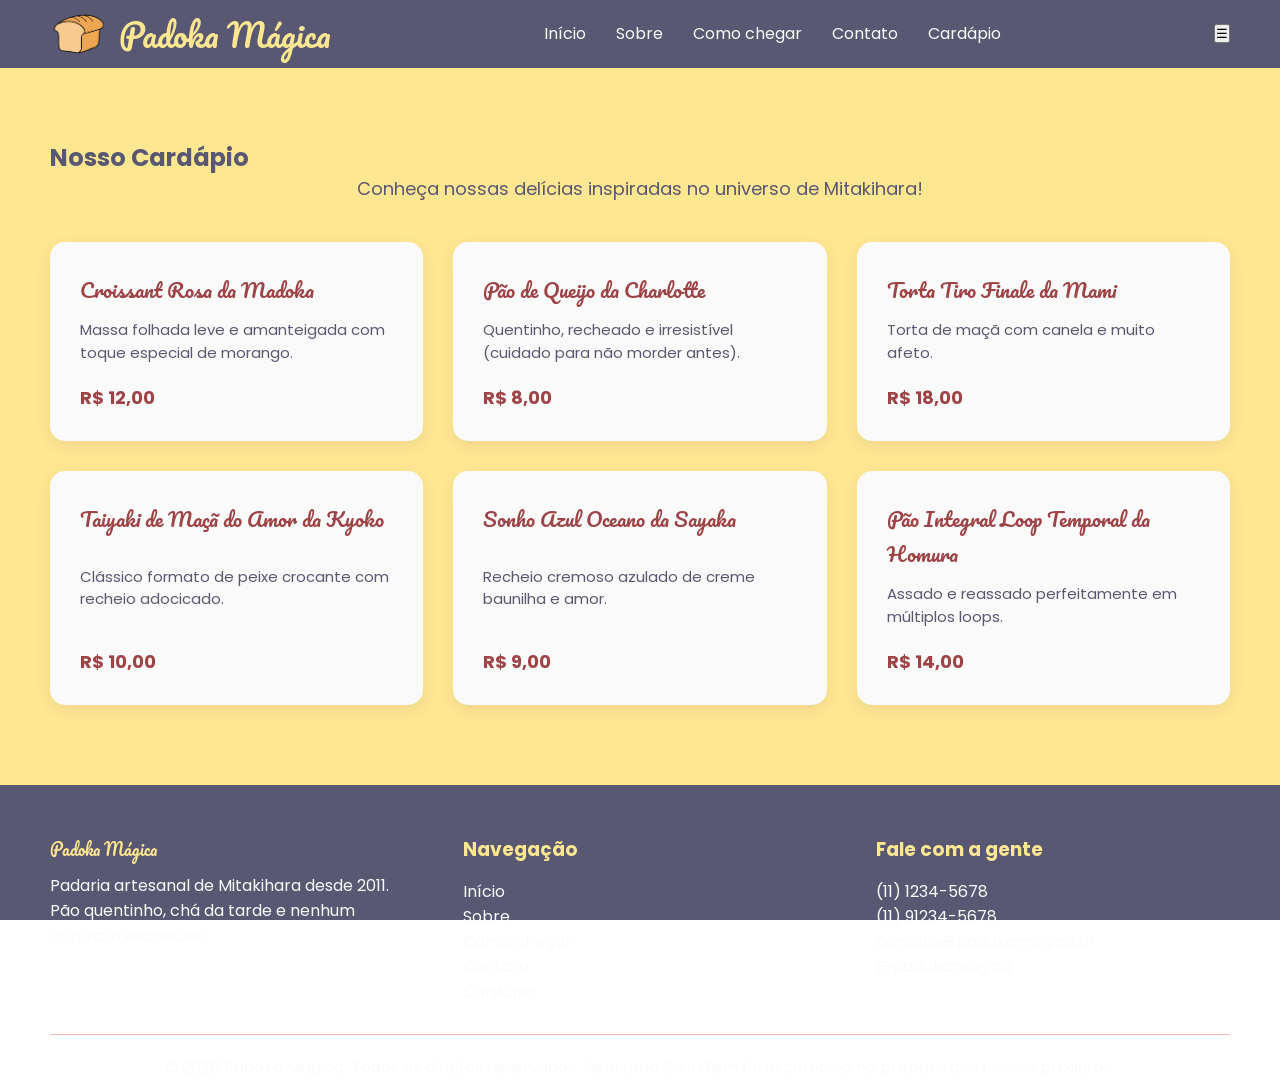
==== cardapio.html @ d314539a "site quase finalizado falta os extras" ====
<!doctype html>
<html lang="pt-BR">
<head>
<meta charset="UTF-8" />
<meta name="viewport" content="width=device-width, initial-scale=1.0" />
<title>Cardápio - Padoka Mágica</title>
<link rel="stylesheet" href="./css/cardapio.css" />
<link
rel="shortcut icon"
href="assets/img/LogoImage.png"
type="image/png" />
</head>
<body>
<header id="header" class="header">
<a href="./index.html#hero" class="logoContainer">
<img src="./assets/img/LogoImage.png" alt="Logo da Padoka Mágica" />
<h1>Padoka Mágica</h1>
</a>
<nav class="navigation" id="navigation">
<a href="./index.html#hero">Início</a>
<a href="./index.html#historia">Sobre</a>
<a href="./index.html#comoChegar">Como chegar</a>
<a href="./index.html#contato">Contato</a>
<a href="./cardapio.html">Cardápio</a>
</nav>
<button class="menuToggle" id="menuToggle" aria-label="Abrir menu">☰</button>
</header>

<main id="content" class="content">
<section class="cardapioSecao">
<h2 class="tituloSecao">Nosso Cardápio</h2>
<p class="cardapioTexto">Conheça nossas delícias inspiradas no universo de Mitakihara!</p>

<div class="cardapioGrid">
<div class="cardProduto">
<h3>Croissant Rosa da Madoka</h3>
<p>Massa folhada leve e amanteigada com toque especial de morango.</p>
<span class="preco">R$ 12,00</span>
</div>
<div class="cardProduto">
<h3>Pão de Queijo da Charlotte</h3>
<p>Quentinho, recheado e irresistível (cuidado para não morder antes).</p>
<span class="preco">R$ 8,00</span>
</div>
<div class="cardProduto">
<h3>Torta Tiro Finale da Mami</h3>
<p>Torta de maçã com canela e muito afeto.</p>
<span class="preco">R$ 18,00</span>
</div>
<div class="cardProduto">
<h3>Taiyaki de Maçã do Amor da Kyoko</h3>
<p>Clássico formato de peixe crocante com recheio adocicado.</p>
<span class="preco">R$ 10,00</span>
</div>
<div class="cardProduto">
<h3>Sonho Azul Oceano da Sayaka</h3>
<p>Recheio cremoso azulado de creme baunilha e amor.</p>
<span class="preco">R$ 9,00</span>
</div>
<div class="cardProduto">
<h3>Pão Integral Loop Temporal da Homura</h3>
<p>Assado e reassado perfeitamente em múltiplos loops.</p>
<span class="preco">R$ 14,00</span>
</div>
</div>
</section>
</main>

<footer id="footer" class="footer" style="height: var(--altura-footer);">
<div class="footerContainer">
<div class="footerColuna">
<p class="footerLogo">Padoka Mágica</p>
<p>
Padaria artesanal de Mitakihara desde 2011. Pão quentinho, chá da
tarde e nenhum contrato escondido.
</p>
</div>
<div class="footerColuna">
<h3>Navegação</h3>
<a href="./index.html#hero">Início</a>
<a href="./index.html#historia">Sobre</a>
<a href="./index.html#comoChegar">Como chegar</a>
<a href="./index.html#contato">Contato</a>
<a href="./cardapio.html">Cardápio</a>
</div>
<div class="footerColuna">
<h3>Fale com a gente</h3>
<p>(11) 1234-5678</p>
<p>(11) 91234-5678</p>
<p>contato@padokamagica.br</p>
<p>@padokamagica</p>
</div>
</div>
<div class="copyright">
<p>
&copy; 2026 Padoka Mágica. Todos os direitos reservados. Nenhuma Soul
Gem foi escurecida no preparo dos nossos produtos.
</p>
</div>
</footer>

<script src="./js/app.js"></script>
</body>
</html>
---- css/cardapio.css ----
@import url(layout.css);

.cardapioSecao {
padding: 140px 50px 80px 50px;
background-color: var(--cor-amarela);
min-height: 85vh;
}

.cardapioTexto {
text-align: center;
margin-bottom: 40px;
font-size: 18px;
color: var(--cor-roxa);
}

.cardapioGrid {
display: grid;
grid-template-columns: repeat(auto-fit, minmax(280px, 1fr));
gap: 30px;
max-width: 1200px;
margin: 0 auto;
}

.cardProduto {
background-color: var(--cor-branca);
padding: 30px;
border-radius: 15px;
box-shadow: 0px 5px 15px rgba(88, 88, 114, 0.1);
display: flex;
flex-direction: column;
justify-content: space-between;
transition: 300ms;
}

.cardProduto:hover {
transform: translateY(-5px);
}

.cardProduto h3 {
color: var(--cor-vermelho);
font-size: 20px;
margin-bottom: 12px;
font-family: "Fonte Titulo";
font-weight: normal;
}

.cardProduto p {
margin-bottom: 20px;
line-height: 1.5;
font-size: 15px;
}

.preco {
font-weight: bold;
font-size: 18px;
color: var(--cor-vermelho);
}
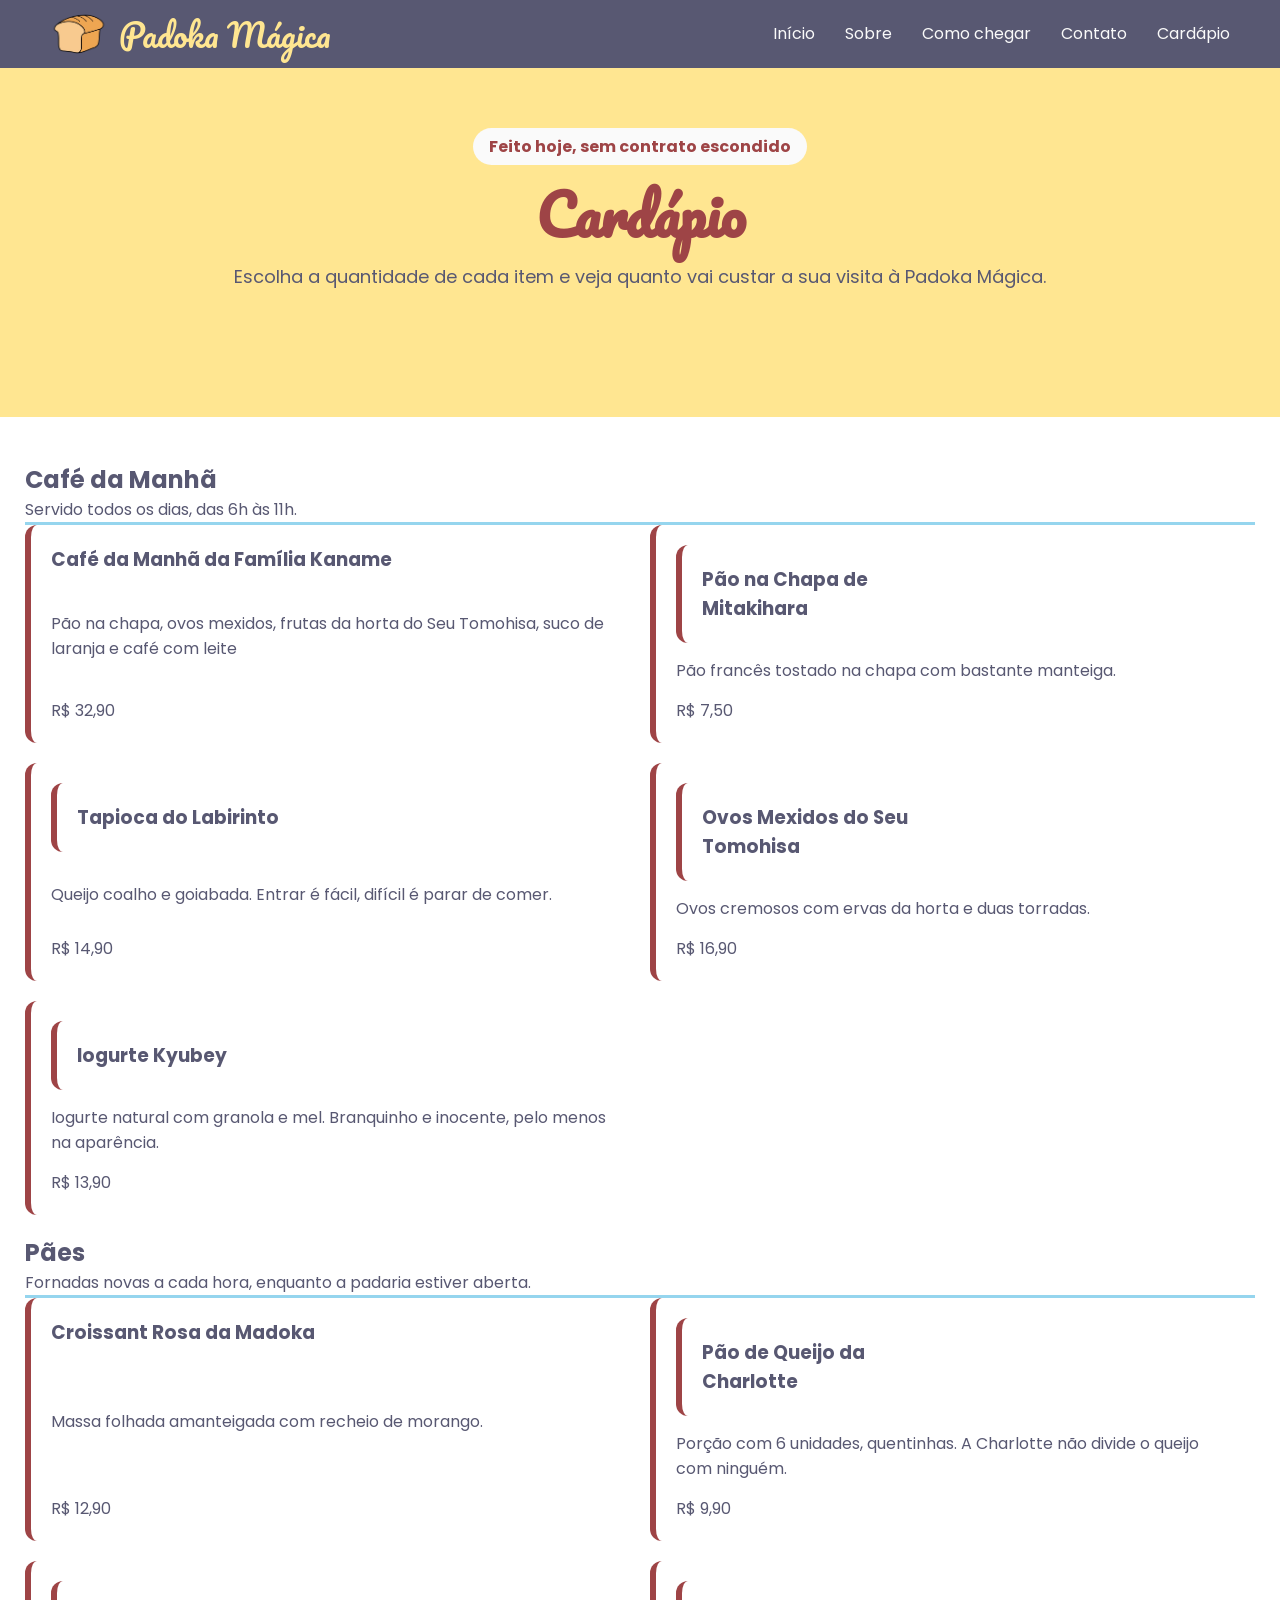
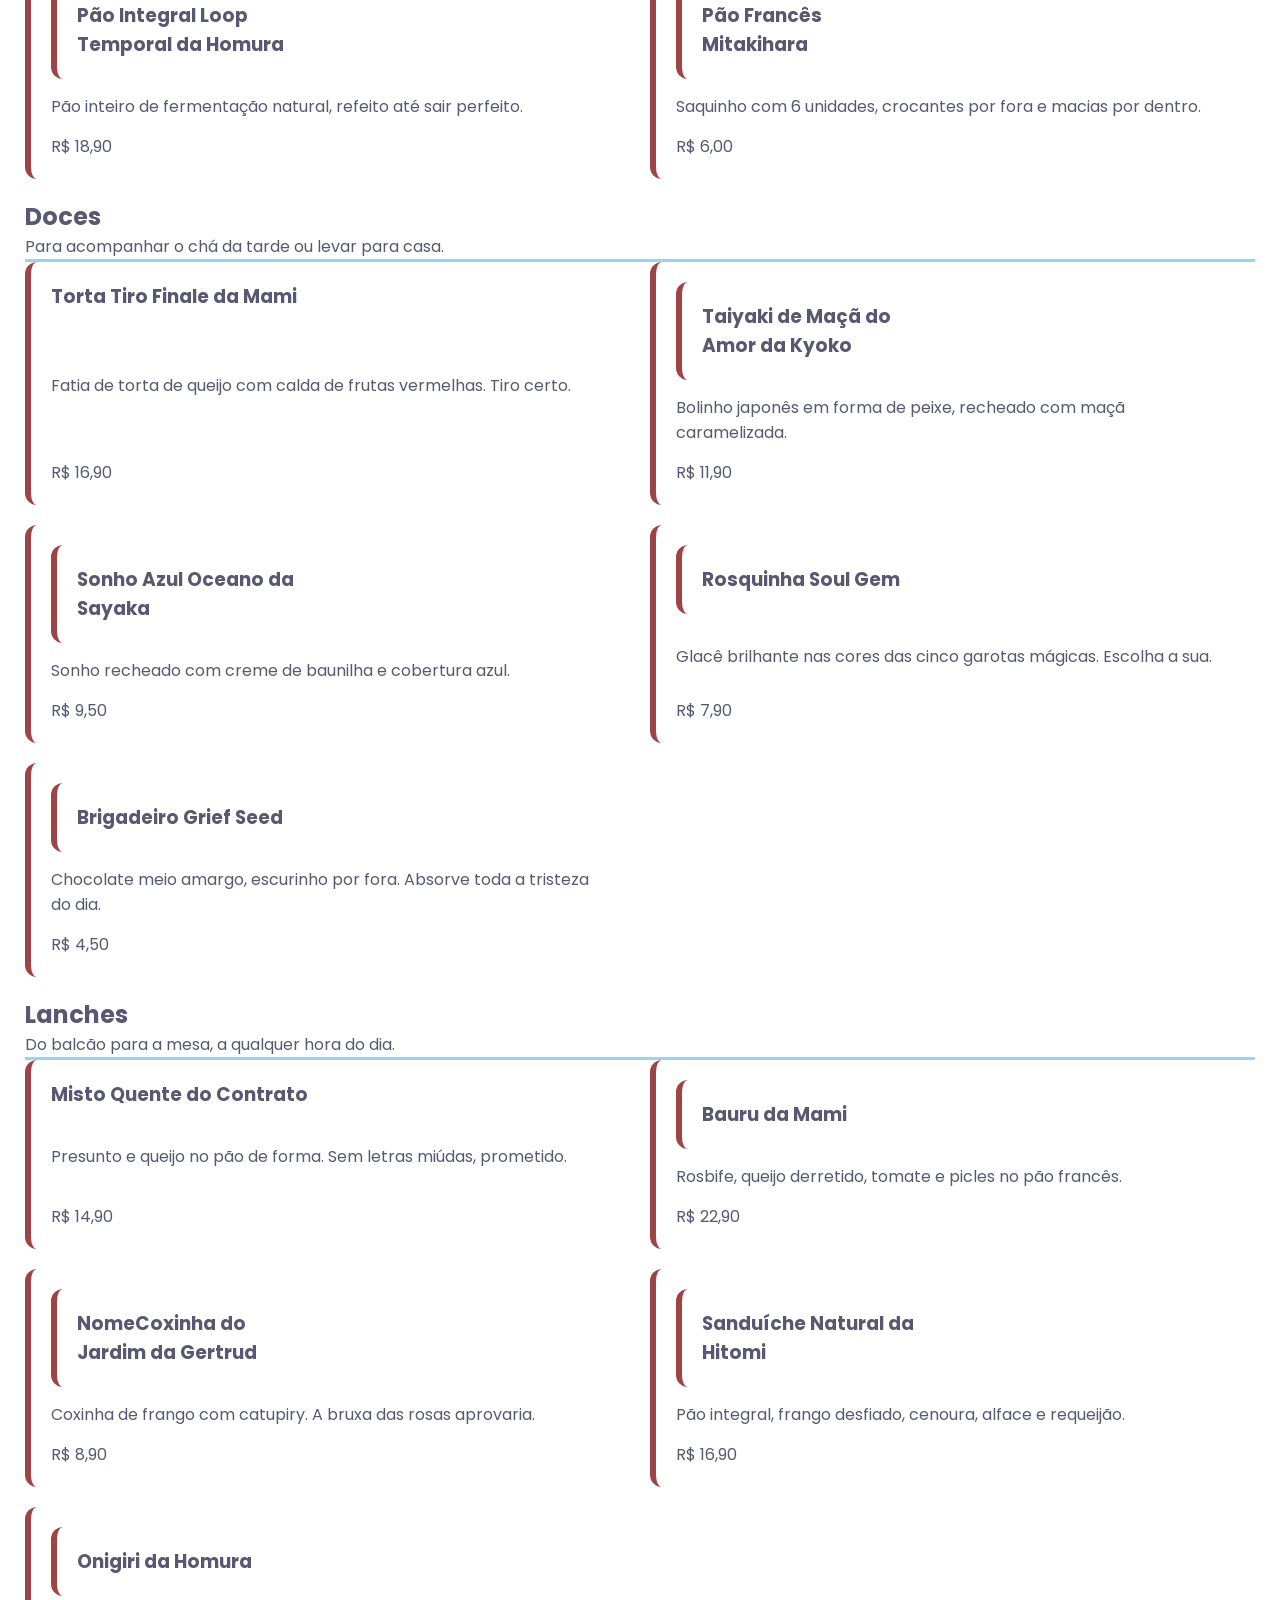
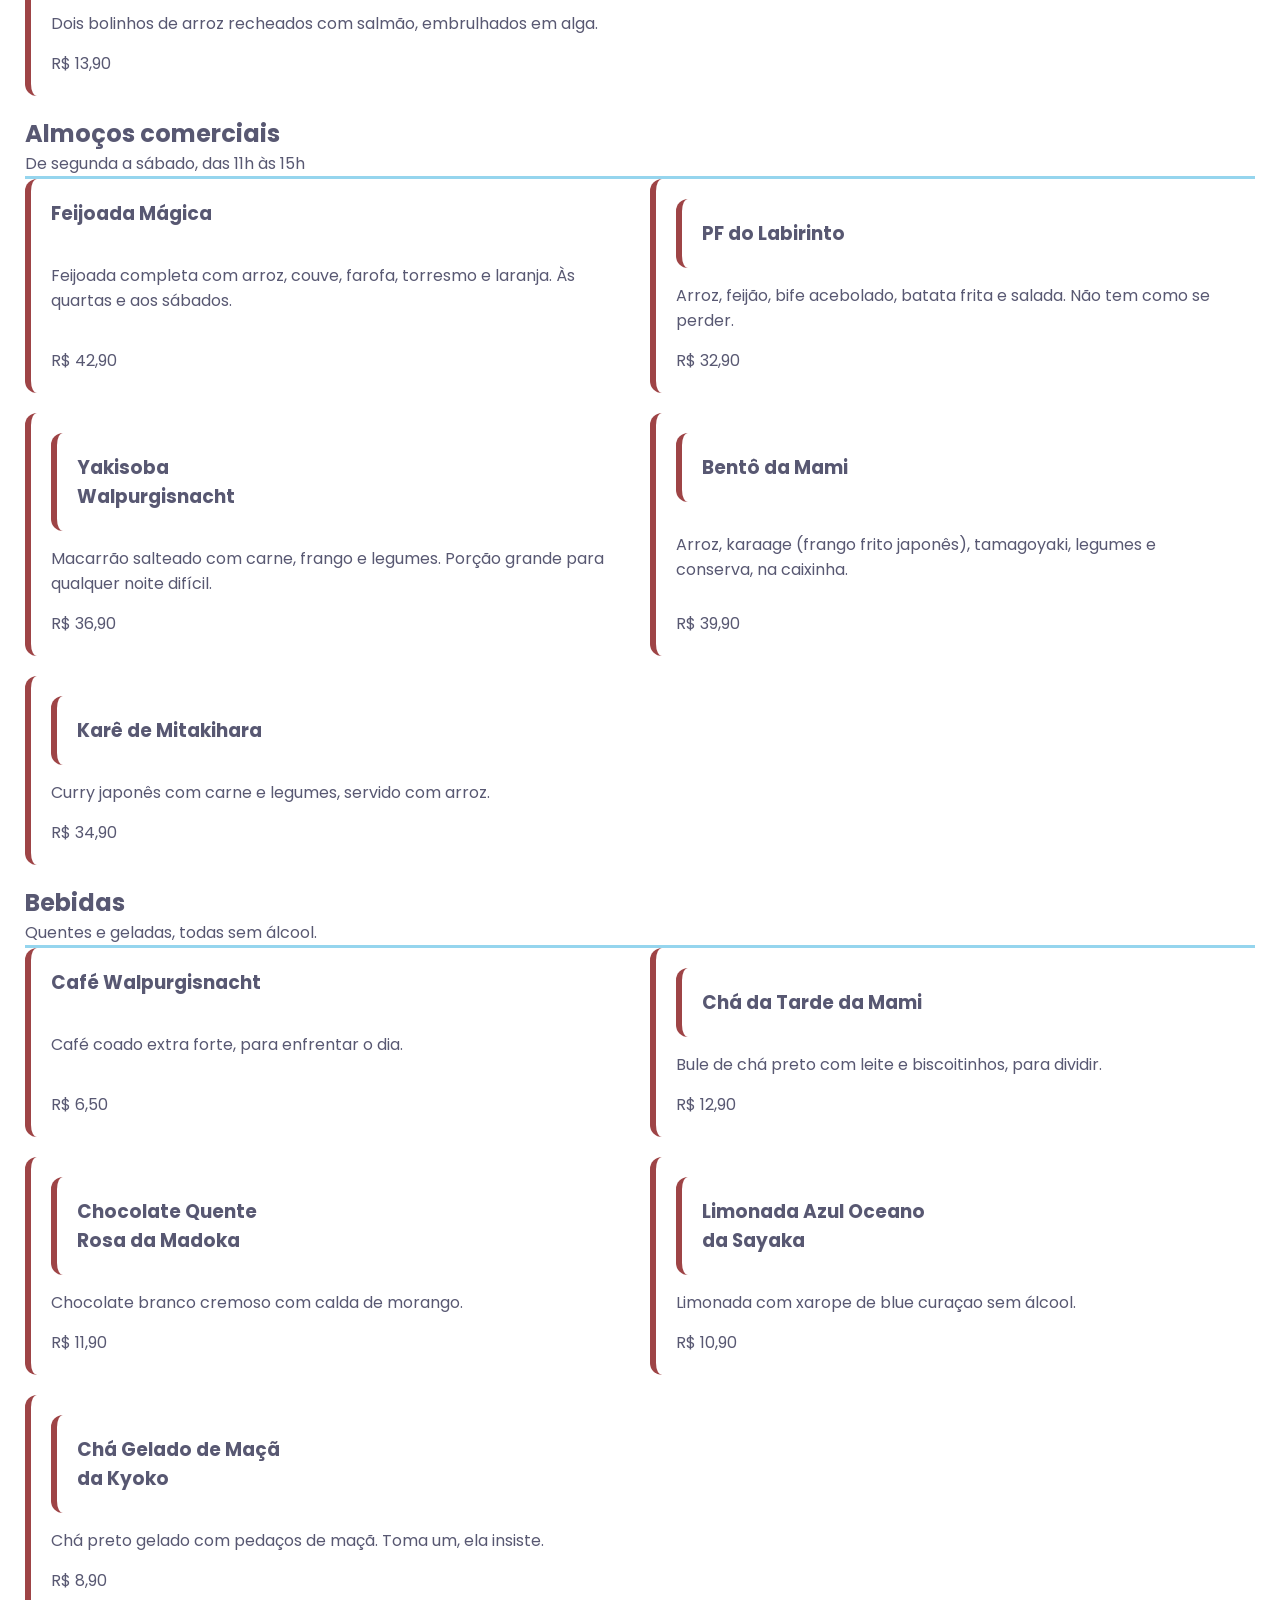
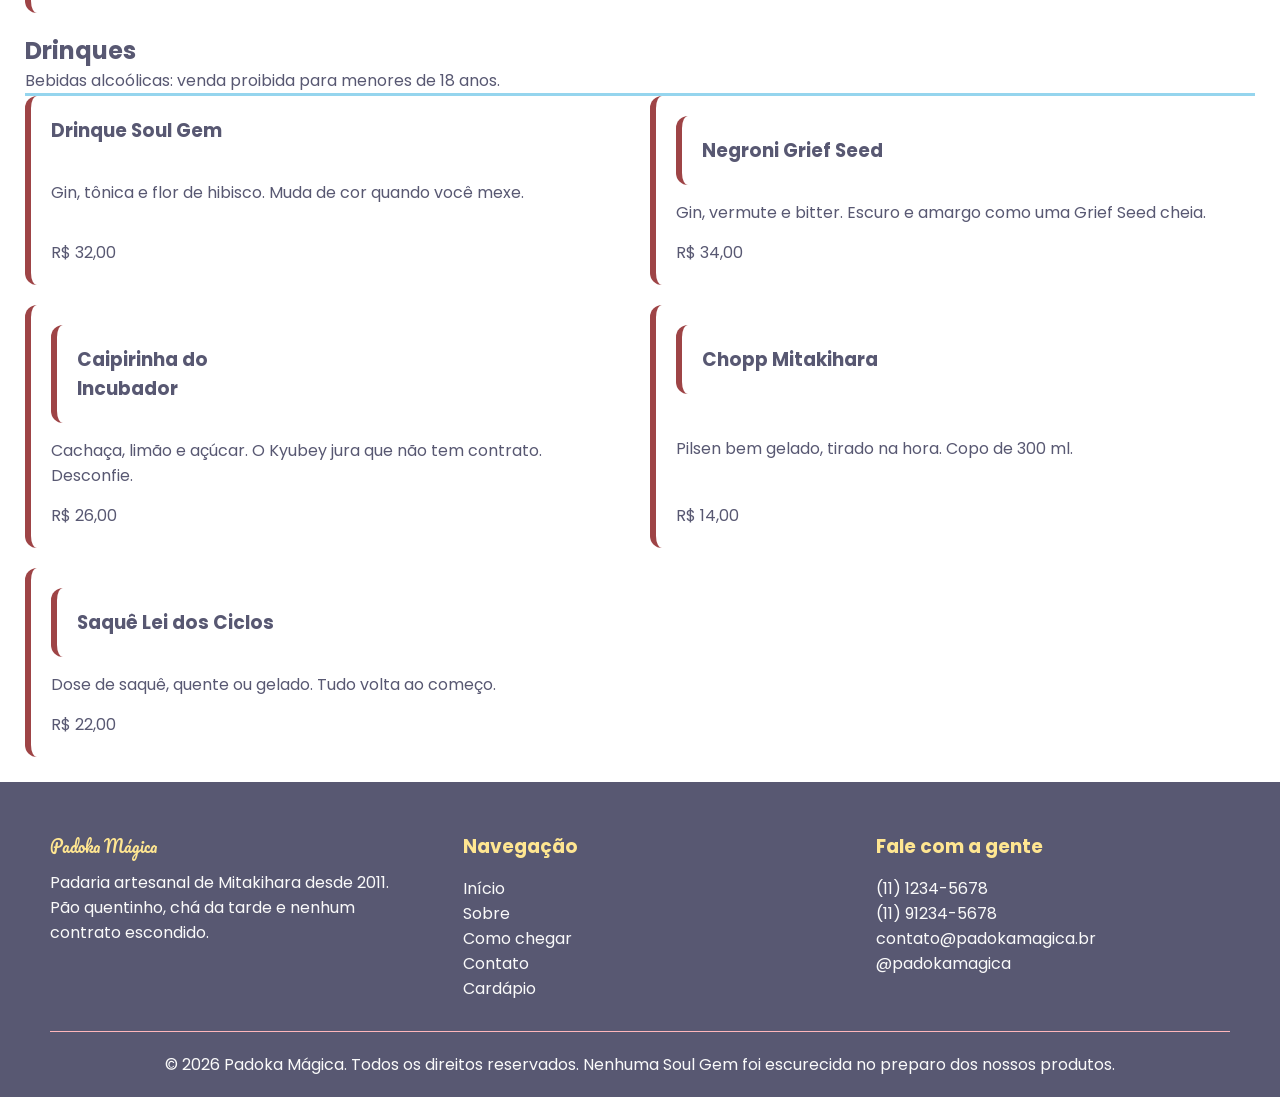
==== commit 0e25b1db: "estilizando o cardapio" ====
--- a/cardapio.html
+++ b/cardapio.html
@@ -1,104 +1,398 @@
 <!doctype html>
 <html lang="pt-BR">
-<head>
-<meta charset="UTF-8" />
-<meta name="viewport" content="width=device-width, initial-scale=1.0" />
-<title>Cardápio - Padoka Mágica</title>
-<link rel="stylesheet" href="./css/cardapio.css" />
-<link
-rel="shortcut icon"
-href="assets/img/LogoImage.png"
-type="image/png" />
-</head>
-<body>
-<header id="header" class="header">
-<a href="./index.html#hero" class="logoContainer">
-<img src="./assets/img/LogoImage.png" alt="Logo da Padoka Mágica" />
-<h1>Padoka Mágica</h1>
-</a>
-<nav class="navigation" id="navigation">
-<a href="./index.html#hero">Início</a>
-<a href="./index.html#historia">Sobre</a>
-<a href="./index.html#comoChegar">Como chegar</a>
-<a href="./index.html#contato">Contato</a>
-<a href="./cardapio.html">Cardápio</a>
-</nav>
-<button class="menuToggle" id="menuToggle" aria-label="Abrir menu">☰</button>
-</header>
-
-<main id="content" class="content">
-<section class="cardapioSecao">
-<h2 class="tituloSecao">Nosso Cardápio</h2>
-<p class="cardapioTexto">Conheça nossas delícias inspiradas no universo de Mitakihara!</p>
-
-<div class="cardapioGrid">
-<div class="cardProduto">
-<h3>Croissant Rosa da Madoka</h3>
-<p>Massa folhada leve e amanteigada com toque especial de morango.</p>
-<span class="preco">R$ 12,00</span>
-</div>
-<div class="cardProduto">
-<h3>Pão de Queijo da Charlotte</h3>
-<p>Quentinho, recheado e irresistível (cuidado para não morder antes).</p>
-<span class="preco">R$ 8,00</span>
-</div>
-<div class="cardProduto">
-<h3>Torta Tiro Finale da Mami</h3>
-<p>Torta de maçã com canela e muito afeto.</p>
-<span class="preco">R$ 18,00</span>
-</div>
-<div class="cardProduto">
-<h3>Taiyaki de Maçã do Amor da Kyoko</h3>
-<p>Clássico formato de peixe crocante com recheio adocicado.</p>
-<span class="preco">R$ 10,00</span>
-</div>
-<div class="cardProduto">
-<h3>Sonho Azul Oceano da Sayaka</h3>
-<p>Recheio cremoso azulado de creme baunilha e amor.</p>
-<span class="preco">R$ 9,00</span>
-</div>
-<div class="cardProduto">
-<h3>Pão Integral Loop Temporal da Homura</h3>
-<p>Assado e reassado perfeitamente em múltiplos loops.</p>
-<span class="preco">R$ 14,00</span>
-</div>
-</div>
-</section>
-</main>
-
-<footer id="footer" class="footer" style="height: var(--altura-footer);">
-<div class="footerContainer">
-<div class="footerColuna">
-<p class="footerLogo">Padoka Mágica</p>
-<p>
-Padaria artesanal de Mitakihara desde 2011. Pão quentinho, chá da
-tarde e nenhum contrato escondido.
-</p>
-</div>
-<div class="footerColuna">
-<h3>Navegação</h3>
-<a href="./index.html#hero">Início</a>
-<a href="./index.html#historia">Sobre</a>
-<a href="./index.html#comoChegar">Como chegar</a>
-<a href="./index.html#contato">Contato</a>
-<a href="./cardapio.html">Cardápio</a>
-</div>
-<div class="footerColuna">
-<h3>Fale com a gente</h3>
-<p>(11) 1234-5678</p>
-<p>(11) 91234-5678</p>
-<p>contato@padokamagica.br</p>
-<p>@padokamagica</p>
-</div>
-</div>
-<div class="copyright">
-<p>
-&copy; 2026 Padoka Mágica. Todos os direitos reservados. Nenhuma Soul
-Gem foi escurecida no preparo dos nossos produtos.
-</p>
-</div>
-</footer>
-
-<script src="./js/app.js"></script>
-</body>
+  <head>
+    <meta charset="UTF-8" />
+    <meta name="viewport" content="width=device-width, initial-scale=1.0" />
+    <title>Cardápio | Padoka Mágica</title>
+    <link rel="stylesheet" href="./css/cardapio.css" />
+    <link
+      rel="shortcut icon"
+      href="assets/img/LogoImage.png"
+      type="image/png"
+    />
+  </head>
+  <body>
+    <header id="header" class="header">
+      <a href="./index.html#hero" class="logoContainer">
+        <img src="./assets/img/LogoImage.png" alt="Logo da Padoka Mágica" />
+        <h1>Padoka Mágica</h1>
+      </a>
+
+      <nav class="navigation">
+        <a href="./index.html#hero">Início</a>
+        <a href="./index.html#historia">Sobre</a>
+        <a href="./index.html#comoChegar">Como chegar</a>
+        <a href="./index.html#contato">Contato</a>
+        <a href="./cardapio.html" class="paginaAtual">Cardápio</a>
+      </nav>
+    </header>
+
+    <main id="content" class="content">
+      <section id="cardapioTopo" class="cardapioTopo">
+        <p class="cardapioTag">Feito hoje, sem contrato escondido</p>
+        <h1 class="cardapioTitulo">Cardápio</h1>
+        <p class="cardapioSubtitulo">
+          Escolha a quantidade de cada item e veja quanto vai custar a sua
+          visita à Padoka Mágica.
+        </p>
+      </section>
+
+      <form id="formCardapio" class="cardapioConteudo" action="#">
+        <div class="listaCategorias">
+          <section id="cafeDaManha" class="categoria">
+            <div class="categoriaCabecalho">
+              <h2>Café da Manhã</h2>
+              <p>Servido todos os dias, das 6h às 11h.</p>
+            </div>
+            <div class="listaItens">
+              <div class="item">
+                <h3 class="itemNome">Café da Manhã da Família Kaname</h3>
+                <p class="itemDescricao">
+                  Pão na chapa, ovos mexidos, frutas da horta do Seu Tomohisa,
+                  suco de laranja e café com leite
+                </p>
+                <p class="itemPreco">R$ 32,90</p>
+              </div>
+              <div class="item">
+                <h3 class="item">Pão na Chapa de Mitakihara</h3>
+                <p class="itemDescricao">
+                  Pão francês tostado na chapa com bastante manteiga.
+                </p>
+                <p class="itemPreco">R$ 7,50</p>
+              </div>
+              <div class="item">
+                <h3 class="item">Tapioca do Labirinto</h3>
+                <p class="itemDescricao">
+                  Queijo coalho e goiabada. Entrar é fácil, difícil é parar de
+                  comer.
+                </p>
+                <p class="itemPreco">R$ 14,90</p>
+              </div>
+              <div class="item">
+                <h3 class="item">Ovos Mexidos do Seu Tomohisa</h3>
+                <p class="itemDescricao">
+                  Ovos cremosos com ervas da horta e duas torradas.
+                </p>
+                <p class="itemPreco">R$ 16,90</p>
+              </div>
+              <div class="item">
+                <h3 class="item">Iogurte Kyubey</h3>
+                <p class="itemDescricao">
+                  Iogurte natural com granola e mel. Branquinho e inocente, pelo
+                  menos na aparência.
+                </p>
+                <p class="itemPreco">R$ 13,90</p>
+              </div>
+            </div>
+          </section>
+
+          <section id="paes" class="categoria">
+            <div class="categoriaCabecalho">
+              <h2>Pães</h2>
+              <p>
+                Fornadas novas a cada hora, enquanto a padaria estiver aberta.
+              </p>
+            </div>
+            <div class="listaItens">
+              <div class="item">
+                <h3 class="itemNome">Croissant Rosa da Madoka</h3>
+                <p class="itemDescricao">
+                  Massa folhada amanteigada com recheio de morango.
+                </p>
+                <p class="itemPreco">R$ 12,90</p>
+              </div>
+              <div class="item">
+                <h3 class="item">Pão de Queijo da Charlotte</h3>
+                <p class="itemDescricao">
+                  Porção com 6 unidades, quentinhas. A Charlotte não divide o
+                  queijo com ninguém.
+                </p>
+                <p class="itemPreco">R$ 9,90</p>
+              </div>
+              <div class="item">
+                <h3 class="item">Pão Integral Loop Temporal da Homura</h3>
+                <p class="itemDescricao">
+                  Pão inteiro de fermentação natural, refeito até sair perfeito.
+                </p>
+                <p class="itemPreco">R$ 18,90</p>
+              </div>
+              <div class="item">
+                <h3 class="item">Pão Francês Mitakihara</h3>
+                <p class="itemDescricao">
+                  Saquinho com 6 unidades, crocantes por fora e macias por
+                  dentro.
+                </p>
+                <p class="itemPreco">R$ 6,00</p>
+              </div>
+            </div>
+          </section>
+
+          <section id="doces" class="categoria">
+            <div class="categoriaCabecalho">
+              <h2>Doces</h2>
+              <p>Para acompanhar o chá da tarde ou levar para casa.</p>
+            </div>
+            <div class="listaItens">
+              <div class="item">
+                <h3 class="itemNome">Torta Tiro Finale da Mami</h3>
+                <p class="itemDescricao">
+                  Fatia de torta de queijo com calda de frutas vermelhas. Tiro
+                  certo.
+                </p>
+                <p class="itemPreco">R$ 16,90</p>
+              </div>
+              <div class="item">
+                <h3 class="item">Taiyaki de Maçã do Amor da Kyoko</h3>
+                <p class="itemDescricao">
+                  Bolinho japonês em forma de peixe, recheado com maçã
+                  caramelizada.
+                </p>
+                <p class="itemPreco">R$ 11,90</p>
+              </div>
+              <div class="item">
+                <h3 class="item">Sonho Azul Oceano da Sayaka</h3>
+                <p class="itemDescricao">
+                  Sonho recheado com creme de baunilha e cobertura azul.
+                </p>
+                <p class="itemPreco">R$ 9,50</p>
+              </div>
+              <div class="item">
+                <h3 class="item">Rosquinha Soul Gem</h3>
+                <p class="itemDescricao">
+                  Glacê brilhante nas cores das cinco garotas mágicas. Escolha a
+                  sua.
+                </p>
+                <p class="itemPreco">R$ 7,90</p>
+              </div>
+              <div class="item">
+                <h3 class="item">Brigadeiro Grief Seed</h3>
+                <p class="itemDescricao">
+                  Chocolate meio amargo, escurinho por fora. Absorve toda a
+                  tristeza do dia.
+                </p>
+                <p class="itemPreco">R$ 4,50</p>
+              </div>
+            </div>
+          </section>
+
+          <section id="lanches" class="categoria">
+            <div class="categoriaCabecalho">
+              <h2>Lanches</h2>
+              <p>Do balcão para a mesa, a qualquer hora do dia.</p>
+            </div>
+            <div class="listaItens">
+              <div class="item">
+                <h3 class="itemNome">Misto Quente do Contrato</h3>
+                <p class="itemDescricao">
+                  Presunto e queijo no pão de forma. Sem letras miúdas,
+                  prometido.
+                </p>
+                <p class="itemPreco">R$ 14,90</p>
+              </div>
+              <div class="item">
+                <h3 class="item">Bauru da Mami</h3>
+                <p class="itemDescricao">
+                  Rosbife, queijo derretido, tomate e picles no pão francês.
+                </p>
+                <p class="itemPreco">R$ 22,90</p>
+              </div>
+              <div class="item">
+                <h3 class="item">NomeCoxinha do Jardim da Gertrud</h3>
+                <p class="itemDescricao">
+                  Coxinha de frango com catupiry. A bruxa das rosas aprovaria.
+                </p>
+                <p class="itemPreco">R$ 8,90</p>
+              </div>
+              <div class="item">
+                <h3 class="item">Sanduíche Natural da Hitomi</h3>
+                <p class="itemDescricao">
+                  Pão integral, frango desfiado, cenoura, alface e requeijão.
+                </p>
+                <p class="itemPreco">R$ 16,90</p>
+              </div>
+              <div class="item">
+                <h3 class="item">Onigiri da Homura</h3>
+                <p class="itemDescricao">
+                  Dois bolinhos de arroz recheados com salmão, embrulhados em
+                  alga.
+                </p>
+                <p class="itemPreco">R$ 13,90</p>
+              </div>
+            </div>
+          </section>
+
+          <section id="almocos" class="categoria">
+            <div class="categoriaCabecalho">
+              <h2>Almoços comerciais</h2>
+              <p>De segunda a sábado, das 11h às 15h</p>
+            </div>
+            <div class="listaItens">
+              <div class="item">
+                <h3 class="itemNome">Feijoada Mágica</h3>
+                <p class="itemDescricao">
+                  Feijoada completa com arroz, couve, farofa, torresmo e
+                  laranja. Às quartas e aos sábados.
+                </p>
+                <p class="itemPreco">R$ 42,90</p>
+              </div>
+              <div class="item">
+                <h3 class="item">PF do Labirinto</h3>
+                <p class="itemDescricao">
+                  Arroz, feijão, bife acebolado, batata frita e salada. Não tem
+                  como se perder.
+                </p>
+                <p class="itemPreco">R$ 32,90</p>
+              </div>
+              <div class="item">
+                <h3 class="item">Yakisoba Walpurgisnacht</h3>
+                <p class="itemDescricao">
+                  Macarrão salteado com carne, frango e legumes. Porção grande
+                  para qualquer noite difícil.
+                </p>
+                <p class="itemPreco">R$ 36,90</p>
+              </div>
+              <div class="item">
+                <h3 class="item">Bentô da Mami</h3>
+                <p class="itemDescricao">
+                  Arroz, karaage (frango frito japonês), tamagoyaki, legumes e
+                  conserva, na caixinha.
+                </p>
+                <p class="itemPreco">R$ 39,90</p>
+              </div>
+              <div class="item">
+                <h3 class="item">Karê de Mitakihara</h3>
+                <p class="itemDescricao">
+                  Curry japonês com carne e legumes, servido com arroz.
+                </p>
+                <p class="itemPreco">R$ 34,90</p>
+              </div>
+            </div>
+          </section>
+
+          <section id="bebidas" class="categoria">
+            <div class="categoriaCabecalho">
+              <h2>Bebidas</h2>
+              <p>Quentes e geladas, todas sem álcool.</p>
+            </div>
+            <div class="listaItens">
+              <div class="item">
+                <h3 class="itemNome">Café Walpurgisnacht</h3>
+                <p class="itemDescricao">
+                  Café coado extra forte, para enfrentar o dia.
+                </p>
+                <p class="itemPreco">R$ 6,50</p>
+              </div>
+              <div class="item">
+                <h3 class="item">Chá da Tarde da Mami</h3>
+                <p class="itemDescricao">
+                  Bule de chá preto com leite e biscoitinhos, para dividir.
+                </p>
+                <p class="itemPreco">R$ 12,90</p>
+              </div>
+              <div class="item">
+                <h3 class="item">Chocolate Quente Rosa da Madoka</h3>
+                <p class="itemDescricao">
+                  Chocolate branco cremoso com calda de morango.
+                </p>
+                <p class="itemPreco">R$ 11,90</p>
+              </div>
+              <div class="item">
+                <h3 class="item">Limonada Azul Oceano da Sayaka</h3>
+                <p class="itemDescricao">
+                  Limonada com xarope de blue curaçao sem álcool.
+                </p>
+                <p class="itemPreco">R$ 10,90</p>
+              </div>
+              <div class="item">
+                <h3 class="item">Chá Gelado de Maçã da Kyoko</h3>
+                <p class="itemDescricao">
+                  Chá preto gelado com pedaços de maçã. Toma um, ela insiste.
+                </p>
+                <p class="itemPreco">R$ 8,90</p>
+              </div>
+            </div>
+          </section>
+
+          <section id="drinques" class="categoria">
+            <div class="categoriaCabecalho">
+              <h2>Drinques</h2>
+              <p>Bebidas alcoólicas: venda proibida para menores de 18 anos.</p>
+            </div>
+            <div class="listaItens">
+              <div class="item">
+                <h3 class="itemNome">Drinque Soul Gem</h3>
+                <p class="itemDescricao">
+                  Gin, tônica e flor de hibisco. Muda de cor quando você mexe.
+                </p>
+                <p class="itemPreco">R$ 32,00</p>
+              </div>
+              <div class="item">
+                <h3 class="item">Negroni Grief Seed</h3>
+                <p class="itemDescricao">
+                  Gin, vermute e bitter. Escuro e amargo como uma Grief Seed
+                  cheia.
+                </p>
+                <p class="itemPreco">R$ 34,00</p>
+              </div>
+              <div class="item">
+                <h3 class="item">Caipirinha do Incubador</h3>
+                <p class="itemDescricao">
+                  Cachaça, limão e açúcar. O Kyubey jura que não tem contrato.
+                  Desconfie.
+                </p>
+                <p class="itemPreco">R$ 26,00</p>
+              </div>
+              <div class="item">
+                <h3 class="item">Chopp Mitakihara</h3>
+                <p class="itemDescricao">
+                  Pilsen bem gelado, tirado na hora. Copo de 300 ml.
+                </p>
+                <p class="itemPreco">R$ 14,00</p>
+              </div>
+              <div class="item">
+                <h3 class="item">Saquê Lei dos Ciclos</h3>
+                <p class="itemDescricao">
+                  Dose de saquê, quente ou gelado. Tudo volta ao começo.
+                </p>
+                <p class="itemPreco">R$ 22,00</p>
+              </div>
+            </div>
+          </section>
+        </div>
+      </form>
+    </main>
+
+    <footer id="footer" class="footer">
+      <div class="footerContainer">
+        <div class="footerColuna">
+          <p class="footerLogo">Padoka Mágica</p>
+          <p>
+            Padaria artesanal de Mitakihara desde 2011. Pão quentinho, chá da
+            tarde e nenhum contrato escondido.
+          </p>
+        </div>
+        <div class="footerColuna">
+          <h3>Navegação</h3>
+          <a href="./index.html#hero">Início</a>
+          <a href="./index.html#historia">Sobre</a>
+          <a href="./index.html#comoChegar">Como chegar</a>
+          <a href="./index.html#contato">Contato</a>
+          <a href="./cardapio.html">Cardápio</a>
+        </div>
+        <div class="footerColuna">
+          <h3>Fale com a gente</h3>
+          <p>(11) 1234-5678</p>
+          <p>(11) 91234-5678</p>
+          <p>contato@padokamagica.br</p>
+          <p>@padokamagica</p>
+        </div>
+      </div>
+      <div class="copyright">
+        <p>
+          &copy; 2026 Padoka Mágica. Todos os direitos reservados. Nenhuma Soul
+          Gem foi escurecida no preparo dos nossos produtos.
+        </p>
+      </div>
+    </footer>
+  </body>
 </html>
--- a/css/cardapio.css
+++ b/css/cardapio.css
@@ -1,57 +1,69 @@
 @import url(layout.css);
 
-.cardapioSecao {
-padding: 140px 50px 80px 50px;
-background-color: var(--cor-amarela);
-min-height: 85vh;
+.cardapioTopo {
+    background-color: var(--cor-amarela);
+    text-align: center;
+    padding: calc(var(--altura-header) + 60px);
 }
 
-.cardapioTexto {
-text-align: center;
-margin-bottom: 40px;
-font-size: 18px;
-color: var(--cor-roxa);
+.cardapioTag {
+    background-color: var(--cor-branca);
+    color: var(--cor-vermelho);
+    font-weight: bold;
+
+    width: fit-content;
+    padding: 6px 16px;
+    margin: 0px auto;
+    border-radius: 20px;
 }
 
-.cardapioGrid {
-display: grid;
-grid-template-columns: repeat(auto-fit, minmax(280px, 1fr));
-gap: 30px;
-max-width: 1200px;
-margin: 0 auto;
+.cardapioTitulo {
+    color: var(--cor-vermelho);
+
+    font-family: "Fonte Titulo";
+    font-size: 56px;
 }
 
-.cardProduto {
-background-color: var(--cor-branca);
-padding: 30px;
-border-radius: 15px;
-box-shadow: 0px 5px 15px rgba(88, 88, 114, 0.1);
-display: flex;
-flex-direction: column;
-justify-content: space-between;
-transition: 300ms;
+.cardapioSubtitulo {
+    font-size: large;
+    margin: auto;
 }
 
-.cardProduto:hover {
-transform: translateY(-5px);
+.cardapioConteudo {
+    display: flex;
+    align-items: flex-start;
+    padding: 25px;
 }
 
-.cardProduto h3 {
-color: var(--cor-vermelho);
-font-size: 20px;
-margin-bottom: 12px;
-font-family: "Fonte Titulo";
-font-weight: normal;
+.listaCategorias {
+    display: flex;
+    flex-direction: column;
+}
+.categoria{
+    margin-top: 20px;
 }
 
-.cardProduto p {
-margin-bottom: 20px;
-line-height: 1.5;
-font-size: 15px;
+.categoriaCabecalho {
+    border-bottom: 3px solid var(--cor-azul);
 }
 
-.preco {
-font-weight: bold;
-font-size: 18px;
-color: var(--cor-vermelho);
+.listaItens {
+    display: flex;
+    flex-wrap: wrap;
+    gap: 20px;
 }
+
+.item {
+    width: calc(50% - 10px);
+    padding: 20px;
+
+    display: flex;
+    justify-content: space-between;
+    flex-direction: column;
+    align-items: flex-start;
+    gap: 15px;
+
+    border-left: 6px solid var(--cor-vermelho);
+    border-radius: 12px;
+
+}
